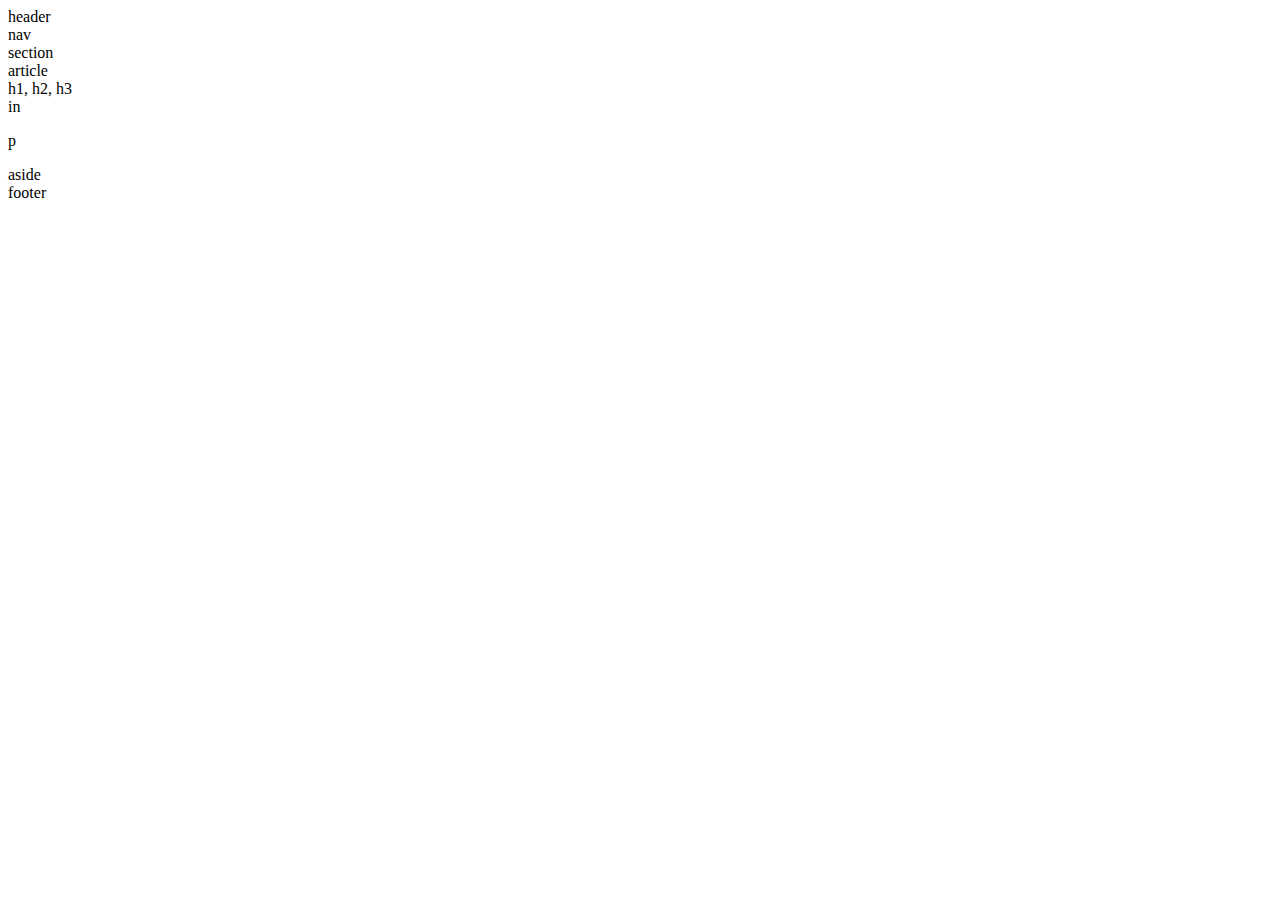
==== index.html @ 3d7c4768 "adding css file" ====
<!DOCTYPE html>
<html lang="en">
<head>

    <meta charset="UTF-8">
    <meta name="viewport" content="width=device-width, initial-scale=1.0">
    <meta http-equiv="X-UA-Compatible" content="ie=edge">
    <title>HW-Wireframe</title>

    <link rel="stylesheet" href="Wireframe Project/style.css"/>

</head>

<body>

    <div class="content">
                <header>header</header>
    
    <div class="nav">nav</div>
    
    <section id="main_content"> section<article>

                    article

<div class="container"> h1, h2, h3</div> in
                    
                        <p>p</p>

    </article>


    </section>
            
        
                       
    <aside>aside</aside>
                                              
            
    <footer>footer</footer>
                  
            
</body>

</html>
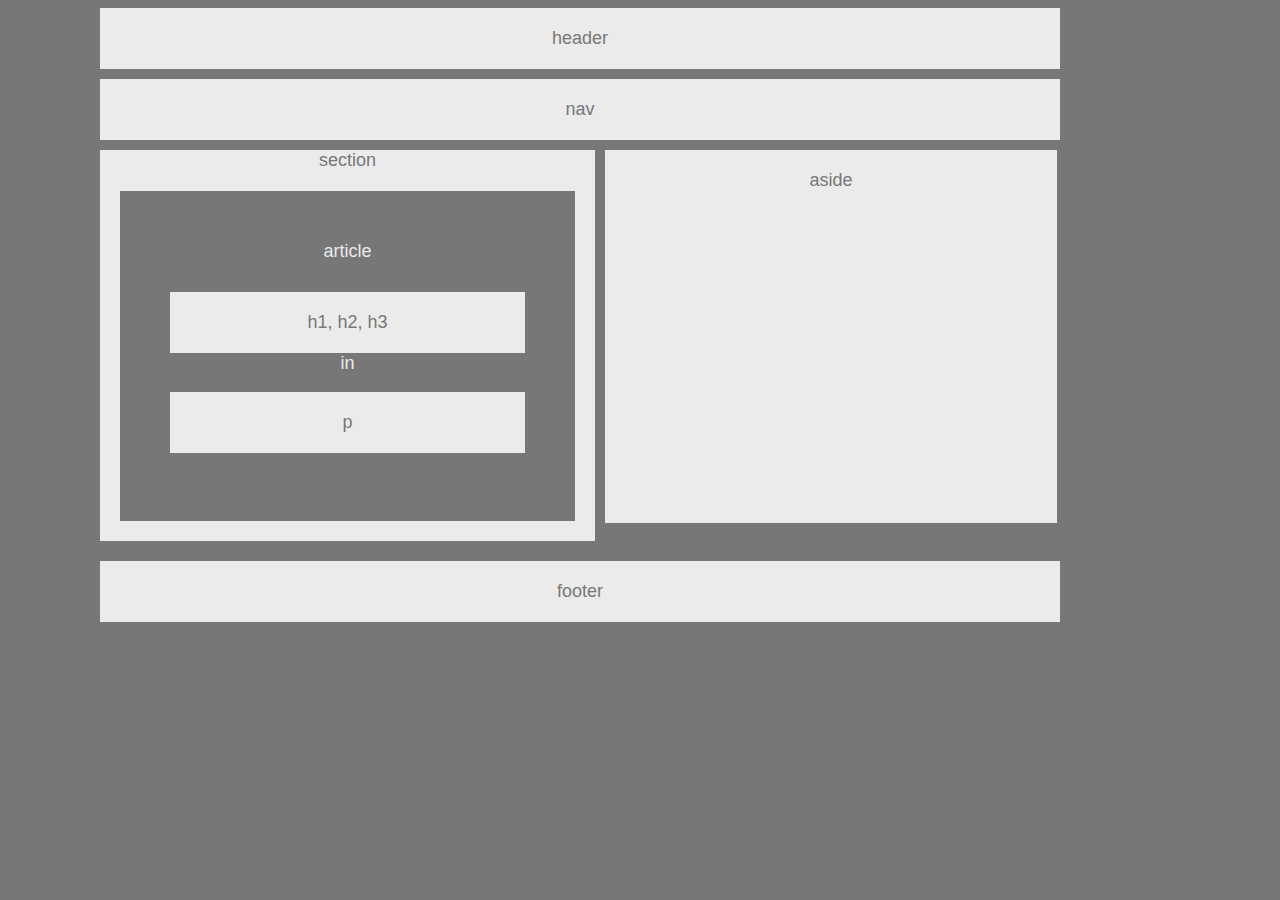
==== commit 4cf89b35: "wireframe files commit" ====
--- a/index.html
+++ b/index.html
@@ -7,7 +7,7 @@
     <meta http-equiv="X-UA-Compatible" content="ie=edge">
     <title>HW-Wireframe</title>
 
-    <link rel="stylesheet" href="Wireframe Project/style.css"/>
+    <link rel="stylesheet" href="HW-Wireframe/style.css"/>
 
 </head>
 
--- a/HW-Wireframe/style.css
+++ b/HW-Wireframe/style.css
@@ -0,0 +1,79 @@
+Body {
+    font-family: Arial, Helvetica, Helvetica, sans-serif;
+    color: #777;
+    background: #777;
+    width: 960px;
+    font-size: 18px;
+    margin-left: 100px;
+    margin-right: 100px;
+
+    }
+
+header {
+    background: #ebebeb;
+    padding:20px;
+    margin-bottom: 10px;
+    text-align: center;
+    
+    }
+
+.nav {
+    background: #ebebeb;
+    margin-bottom: 10px;
+    text-align: center;
+    padding: 20px;
+
+    }
+section {
+     background: #ebebeb;
+
+    }
+article {
+    color: #ebebeb;
+    background: #777;
+    padding: 50px;
+    margin: 20px;
+
+    }
+
+#main_content {
+    float:left;
+    width: 495px;
+    text-align: center;
+    margin-bottom: 20px;
+    margin-right: 10px;
+
+    }
+
+    .container {
+        color: #777;
+        background: #ebebeb;
+        padding: 20px;
+        margin-top: 30px;
+
+    }
+
+    p {
+        color: #777;
+        background: #ebebeb;
+        padding: 20px;
+
+    }
+
+
+aside {
+    background: #ebebeb;
+    width: 412px;
+    height: 333px;
+    float: left;
+    padding: 20px;
+    margin-bottom: 20px;
+    text-align: center;
+}
+footer {
+    background: #ebebeb;
+    clear: both;
+    padding: 20px;
+    text-align: center;
+    margin-bottom: 10px;
+}
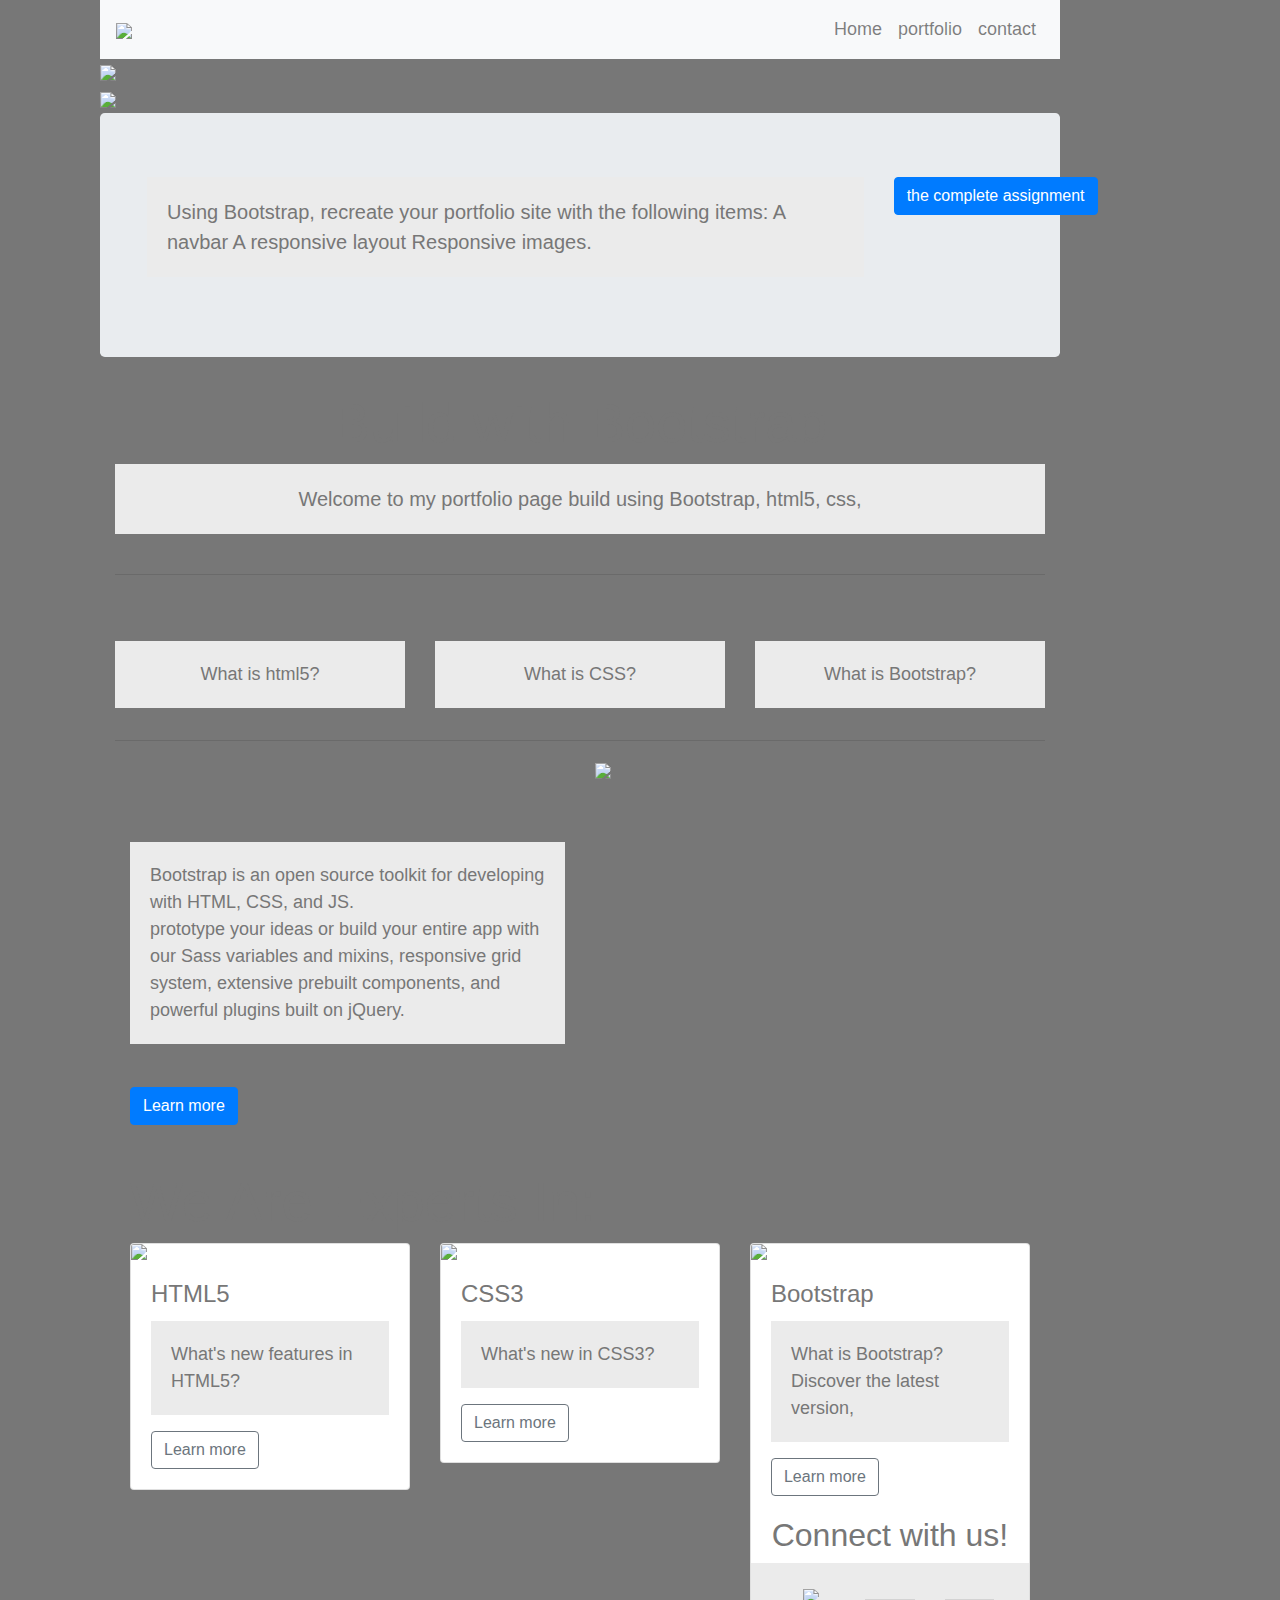
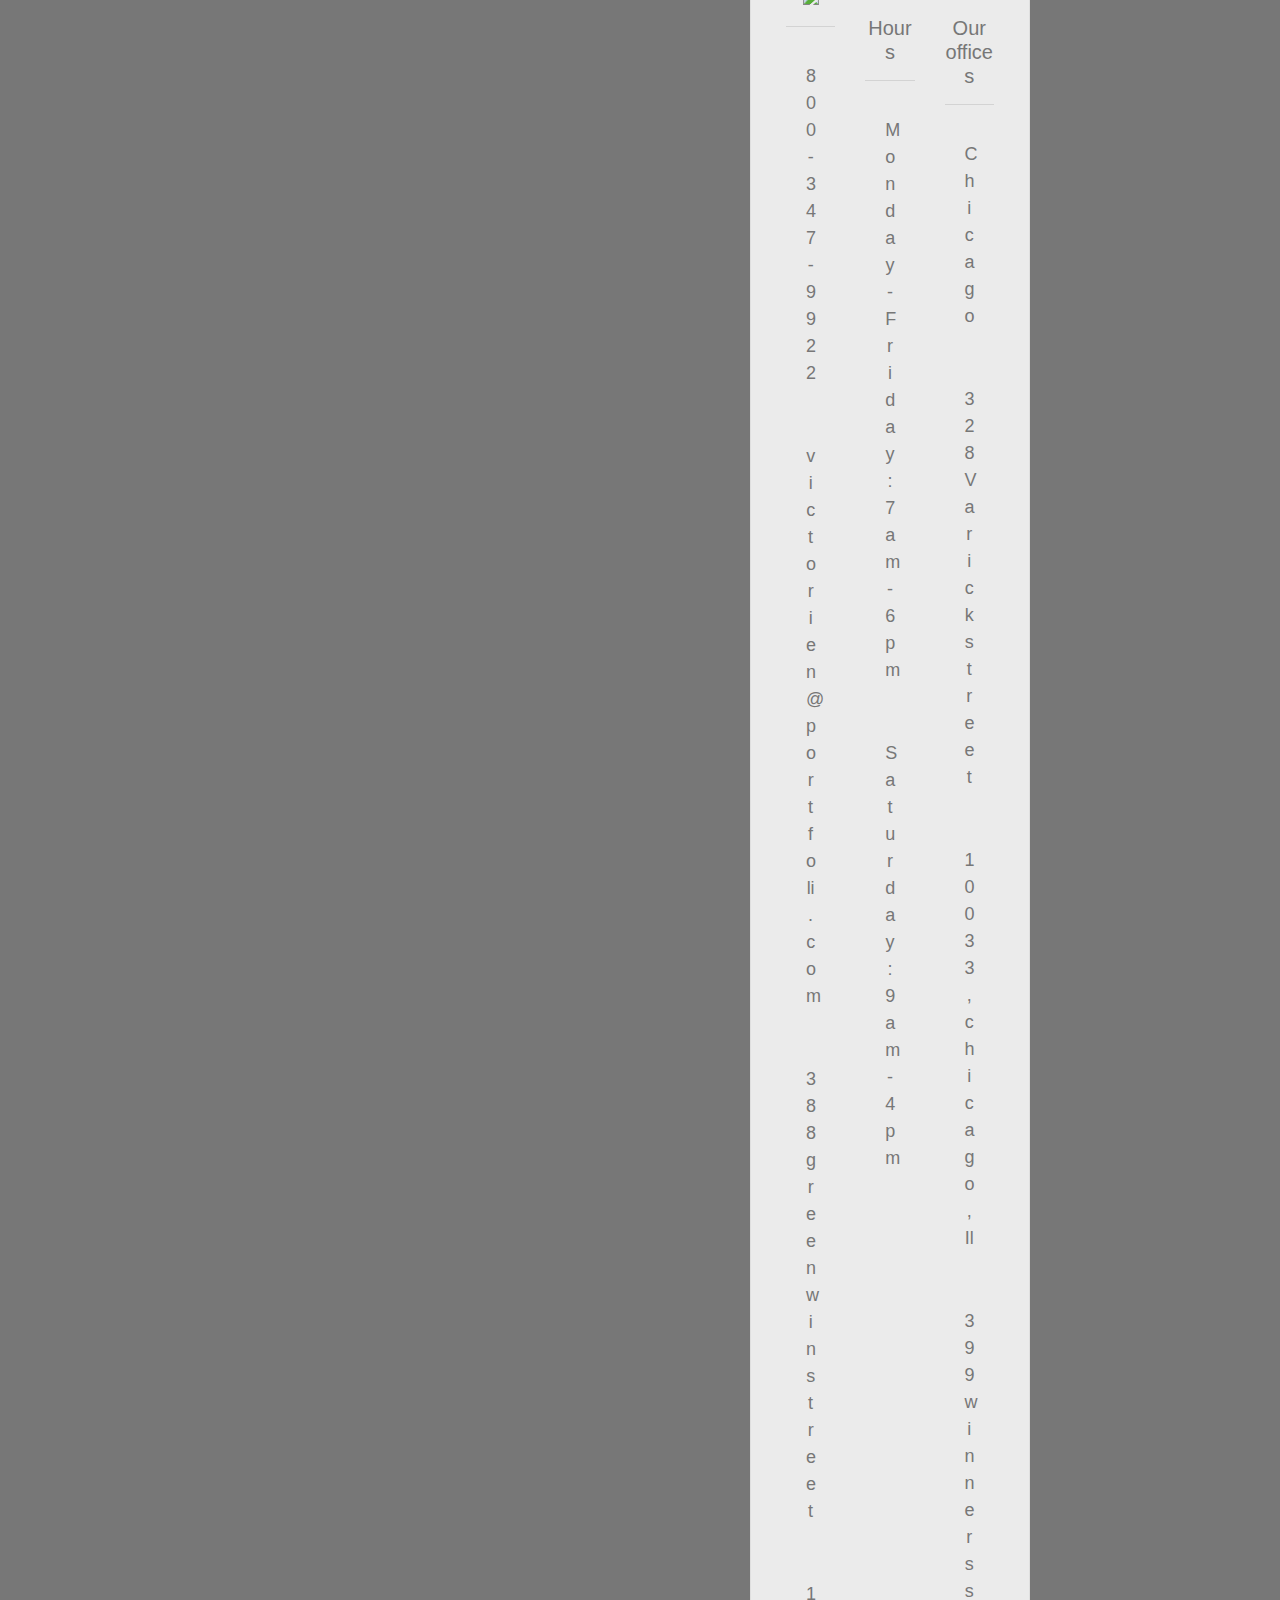
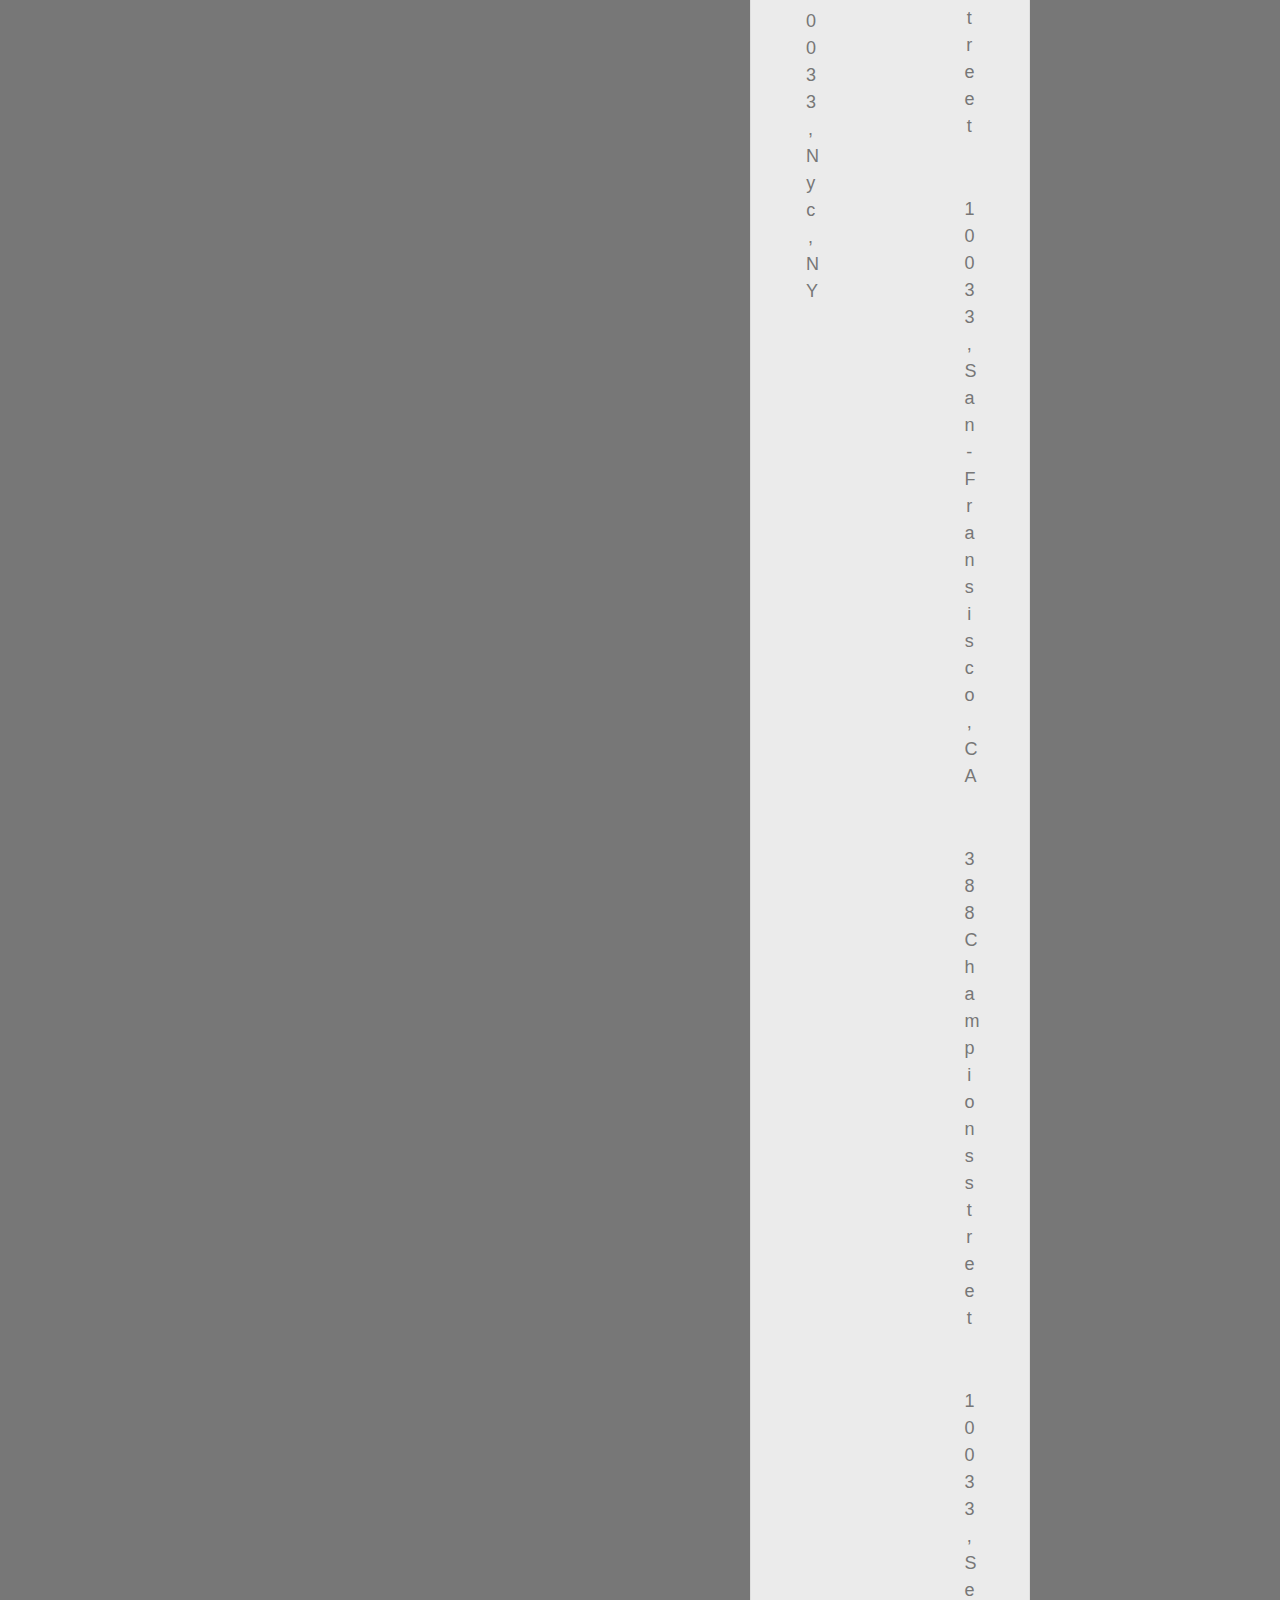
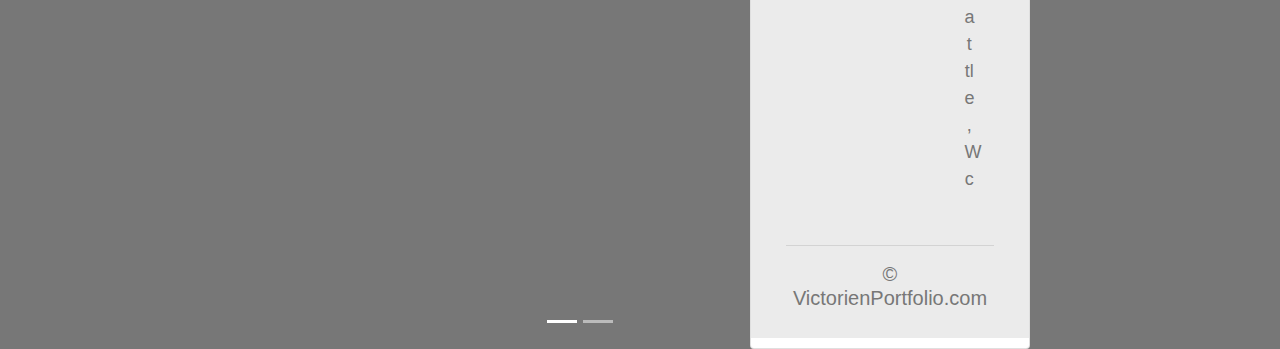
==== commit 979fe86d: "commit1" ====
--- a/index.html
+++ b/index.html
@@ -1,44 +1,247 @@
 <!DOCTYPE html>
 <html lang="en">
 <head>
-
-    <meta charset="UTF-8">
-    <meta name="viewport" content="width=device-width, initial-scale=1.0">
-    <meta http-equiv="X-UA-Compatible" content="ie=edge">
-    <title>HW-Wireframe</title>
-
-    <link rel="stylesheet" href="HW-Wireframe/style.css"/>
-
+	<meta charset="utf-8">
+	<meta name="viewport" content="width=device-width, initial-scale=1">
+	<title>Bootstrap-Portfolio</title>
+	<link rel="stylesheet" href="https://maxcdn.bootstrapcdn.com/bootstrap/4.0.0/css/bootstrap.min.css">
+	<script src="https://ajax.googleapis.com/ajax/libs/jquery/3.3.1/jquery.min.js"></script>
+	<script src="https://cdnjs.cloudflare.com/ajax/libs/popper.js/1.12.9/umd/popper.min.js"></script>
+	<script src="https://maxcdn.bootstrapcdn.com/bootstrap/4.0.0/js/bootstrap.min.js"></script>
+	<script src="https://use.fontawesome.com/releases/v5.0.8/js/all.js"></script>
+	<link href="style.css" rel="stylesheet">
 </head>
-
 <body>
 
-    <div class="content">
-                <header>header</header>
+<!-- Navigation bar goes here-->
+
+<nav class ="navbar navbar-expand-md navbar-light bg-light stiky-top"
+<div class="container-fluid">
+    <a class="navbar-brand" href="index.html"><img src="images/icon.png"></a>
+    <button class="navbar-toggler" type="button" data-toggle="collapse" data-target="#navbarResponsive">
+        <span class="navbar-toggler-icon"></span>
     
-    <div class="nav">nav</div>
+    </button>
+<div class="collapse navbar-collapse" id="navbarResponsive">
+    <ul class="navbar-nav ml-auto">
+        <li class="nav-item">
+            <a class="nav-link" href="index.html">Home</a>
+        </li>
+        <li class="nav-item">
+                <a class="nav-link" href="portfolio.html">portfolio</a>
+            </li>
+            <li class="nav-item">
+                    <a class="nav-link" href="contact.html">contact</a>
+                </li>
+
+    </ul>
+</div>
+</div>
+</nav>
+
+<!--- Image Slider -->
+
+<div id="slides" class="carousel" data-ride="carousel">
+    <ul class="carousel-indicators">
+        <li data-target="#slides" data-slide-to="0" class="active"></li>
+        <li data-target="#slides" data-slide-to="1"></li>
+    </ul>
+    <div class="carousel-inner">
+            <div class="carousel-item active">
+                    <img src="images/responsive website-3374825_1920.jpg">
+                    <div class="carousel-caption">
+                        
+                    </div>
+    </div>
     
-    <section id="main_content"> section<article>
-
-                    article
-
-<div class="container"> h1, h2, h3</div> in
+    <div class="carousel-inner">
+            <div class="carousel-item active">
+                    <img src="images/bootstrap2.png">
+    </div>
+    </div>
+</div>
+
+<!--- Jumbotron -->
+
+<div class="container-fluid">
+    <div class="row jumbotron">
+        <div class="col-xs-12 col-sm-12 col-md-9 col-lg-9 col-xl-10">
+            <p class="lead">Using Bootstrap, recreate your portfolio site with the following items:
+                 A navbar
                     
-                        <p>p</p>
-
-    </article>
-
-
-    </section>
+                A responsive layout 
+                    
+                Responsive images. 
+                    </p>
+        </div>
+        <div class="col-xs-12 col-sm-12 col-md-3 col-lg-3 col-xl-2">
+            <a href="https://columbia.bootcampcontent.com/columbia-bootcamp/COLNYC201809FSF2/blob/master/01_homework/week_02/homework-instructions.md" class="btn btn-primary">the complete assignment</a>
+        </div>
+    </div>
+</div>
+<!--- Welcome Section -->
+
+<div class="container-fluid padding">
+    <div class="row Welcome text-center">
+        <div class="col-12">
+            <h1 class="display-4">Build with Bootstrap</h1>
+        </div>
+<br>
+<div class="col-12">
+    <p class="lead">Welcome to my portfolio page build using Bootstrap, html5, css, </p>
+</div>
+    </div>
+    <hr class="my-4"> 
+</div>
+
+<!--- Three Column Section -->
+
+<div class="container-fluid padding">
+<div class="row text-center padding">
+        <div class="col-xs-12 col-sm-6 col-md-4">
+            <i class="fas fa-code"></i>
+            <h3>HTML5</h3>
+            <p>What is html5?</p>
+    </div>
+    <div class="col-sm-12 col-md-4">
+            <i class="fas fa-css"></i>
+            <h3>CSS</h3>
+            <p>What is CSS?</p>
+    </div>
+    <div class="col-xs-12 col-sm-6 col-md-4">
+            <i class="fas fa-bold"></i>
+            <h3>Bootstrap</h3>
+            <p>What is Bootstrap?</p>
+    </div>
+
+</div>
+<hr>
+<!--- Two Column Section -->
+
+<div class="container-fluid padding">
+    <div class="row padding">
+        <div class="col-md-12 col-lg-6">
+            <h2>Bootstrap? cool stuff for developers!</h2>
+            <p>Bootstrap is an open source toolkit for developing with HTML, CSS, and JS. <br> prototype your ideas or build your entire app with our Sass variables and mixins, responsive grid system, extensive prebuilt components, and powerful plugins built on jQuery.</p> <br>
+            <a href="#" class="btn btn-primary">Learn more</a>
+        </div>
+        <div class="col-lg-6">
+            <img src="images/desk.png">
+        </div>
+    </div>
+</div>
+
+<br class="my-4">
+<!--- Fixed background -->
+
+<figure>
+    <div class="fixed-wrap">
+        <div id="fixed"></div>
+    </div>
+</figure>
+
+<!--- Sample Design -->
+<div class="container-fluid padding">
+    <div class="row welcome tex-center">
+        <div class="col-12">
+            <h1 class="display-4">We Are Experts In:</h1>
+        </div>
+        <hr>
+    </div>
+</div>
+
+<!--- Cards -->
+<div class="container-fluid padding">
+    <div class="row padding">
+        <div class="col-md-4">
+            <div class="card">
+                <img class="card-img-top" src="images/html5-course-267x300.png">
+                <div class="card-body">
+                    <h4 class="card-title">HTML5</h4>
+                    <p class="card-tex">What's new features in HTML5? </p>
+                    <a href="#" class="btn btn-outline-secondary">Learn more</a>
+                </div>
+
+            </div>
+        </div>
+        <div class="col-md-4">
+                <div class="card">
+                    <img class="card-img-top" src="images/logo css3-2582747__340.png">
+                    <div class="card-body">
+                        <h4 class="card-title">CSS3</h4>
+                        <p class="card-tex">What's new in CSS3? </p>
+                        <a href="#" class="btn btn-outline-secondary">Learn more</a>
+                    </div>
+    </div>
+</div>
+<div class="col-md-4">
+        <div class="card">
+            <img class="card-img-top" src="images/bootstrap-stack.png">
+            <div class="card-body">
+                <h4 class="card-title">Bootstrap</h4>
+                <p class="card-tex">What is Bootstrap? Discover the latest version,</p>
+                <a href="#" class="btn btn-outline-secondary">Learn more</a>
             
-        
-                       
-    <aside>aside</aside>
-                                              
+    
+            </div>
             
-    <footer>footer</footer>
-                  
-            
+<!--- Connect -->
+
+<div class="container-fluid padding">
+    <div class="row text-center padding">
+        <div class="col-12">
+            <h2>Connect with us!</h2>
+        </div>
+        <div class="col-12 social padding">
+            <a href="#"><i class="fab fa-facebook"></i></a>
+            <a href="#"><i class="fab fa-twitter"></i></a>
+            <a href="#"><i class="fab fa-google-plus-g"></i></a>
+            <a href="#"><i class="fab fa-instagram"></i></a>
+            <a href="#"><i class="fab fa-youtube"></i></a>
+        </div>
+    </div>
+</div>
+<!--- Footer -->
+<footer>
+    <div class="container-fluid padding">
+     <div class="row text-center">
+            <div class="col-md-4">
+                <img src="images/icon.png">
+                <hr class="light">
+                <p>800-347-9922</p>
+                <p>victorien@portfoli.com</p>
+                <p>388 greenwin street</p>
+                <p>10033, Nyc, NY</p>
+            </div>
+            <div class="col-md-4">
+                <hr class="light">
+                <h5>Hours</h5>
+                <hr class="light">
+                <p>Monday-Friday: 7am-6pm</p>
+                <p>Saturday: 9am-4pm</p>
+            </div>
+            <div class="col-md-4">
+                    <hr class="light">
+                    <h5>Our offices</h5>
+                    <hr class="light">
+                    <p>Chicago</p>
+                    <p>328 Varick street</p>
+                <p>10033, chicago,Il</p>
+                <p>399 winners street</p>
+                <p>10033, San-Fransisco, CA</p>
+                <p>388 Champions street</p>
+                <p>10033, Seattle, Wc</p>
+            </div>
+            <div class="col-12">
+                <hr class="light">
+                <h5>&copy; VictorienPortfolio.com</h5>
+            </div>
+
+</div>
+ </div>
+
+</footer>
+
+
 </body>
-
-</html>+</html>
--- a/style.css
+++ b/style.css
@@ -0,0 +1,86 @@
+
+Body {
+    font-family: Arial, Helvetica, Helvetica, sans-serif;
+    color: #777;
+    background: #777;
+    width: 960px;
+    font-size: 18px;
+    margin-left: 100px;
+    margin-right: 100px;
+
+    }
+
+header {
+    background: #ebebeb;
+    padding:20px;
+    margin-bottom: 10px;
+    text-align: center;
+    
+    }
+
+.nav {
+    background: #ebebeb;
+    margin-bottom: 10px;
+    text-align: center;
+    padding: 20px;
+
+    }
+section {
+     background: #ebebeb;
+
+    }
+article {
+    color: #ebebeb;
+    background: #777;
+    padding: 50px;
+    margin: 20px;
+
+    }
+
+#main_content {
+    float:left;
+    width: 495px;
+    text-align: center;
+    margin-bottom: 20px;
+    margin-right: 10px;
+
+    }
+
+    .container {
+        color: #777;
+        background: #ebebeb;
+        padding: 20px;
+        margin-top: 30px;
+
+    }
+
+    p {
+        color: #777;
+        background: #ebebeb;
+        padding: 20px;
+
+    }
+
+
+aside {
+    background: #ebebeb;
+    width: 412px;
+    height: 333px;
+    float: left;
+    padding: 20px;
+    margin-bottom: 20px;
+    text-align: center;
+}
+footer {
+    background: #ebebeb;
+    clear: both;
+    padding: 20px;
+    text-align: center;
+    margin-bottom: 10px;
+}
+
+    
+
+    
+
+     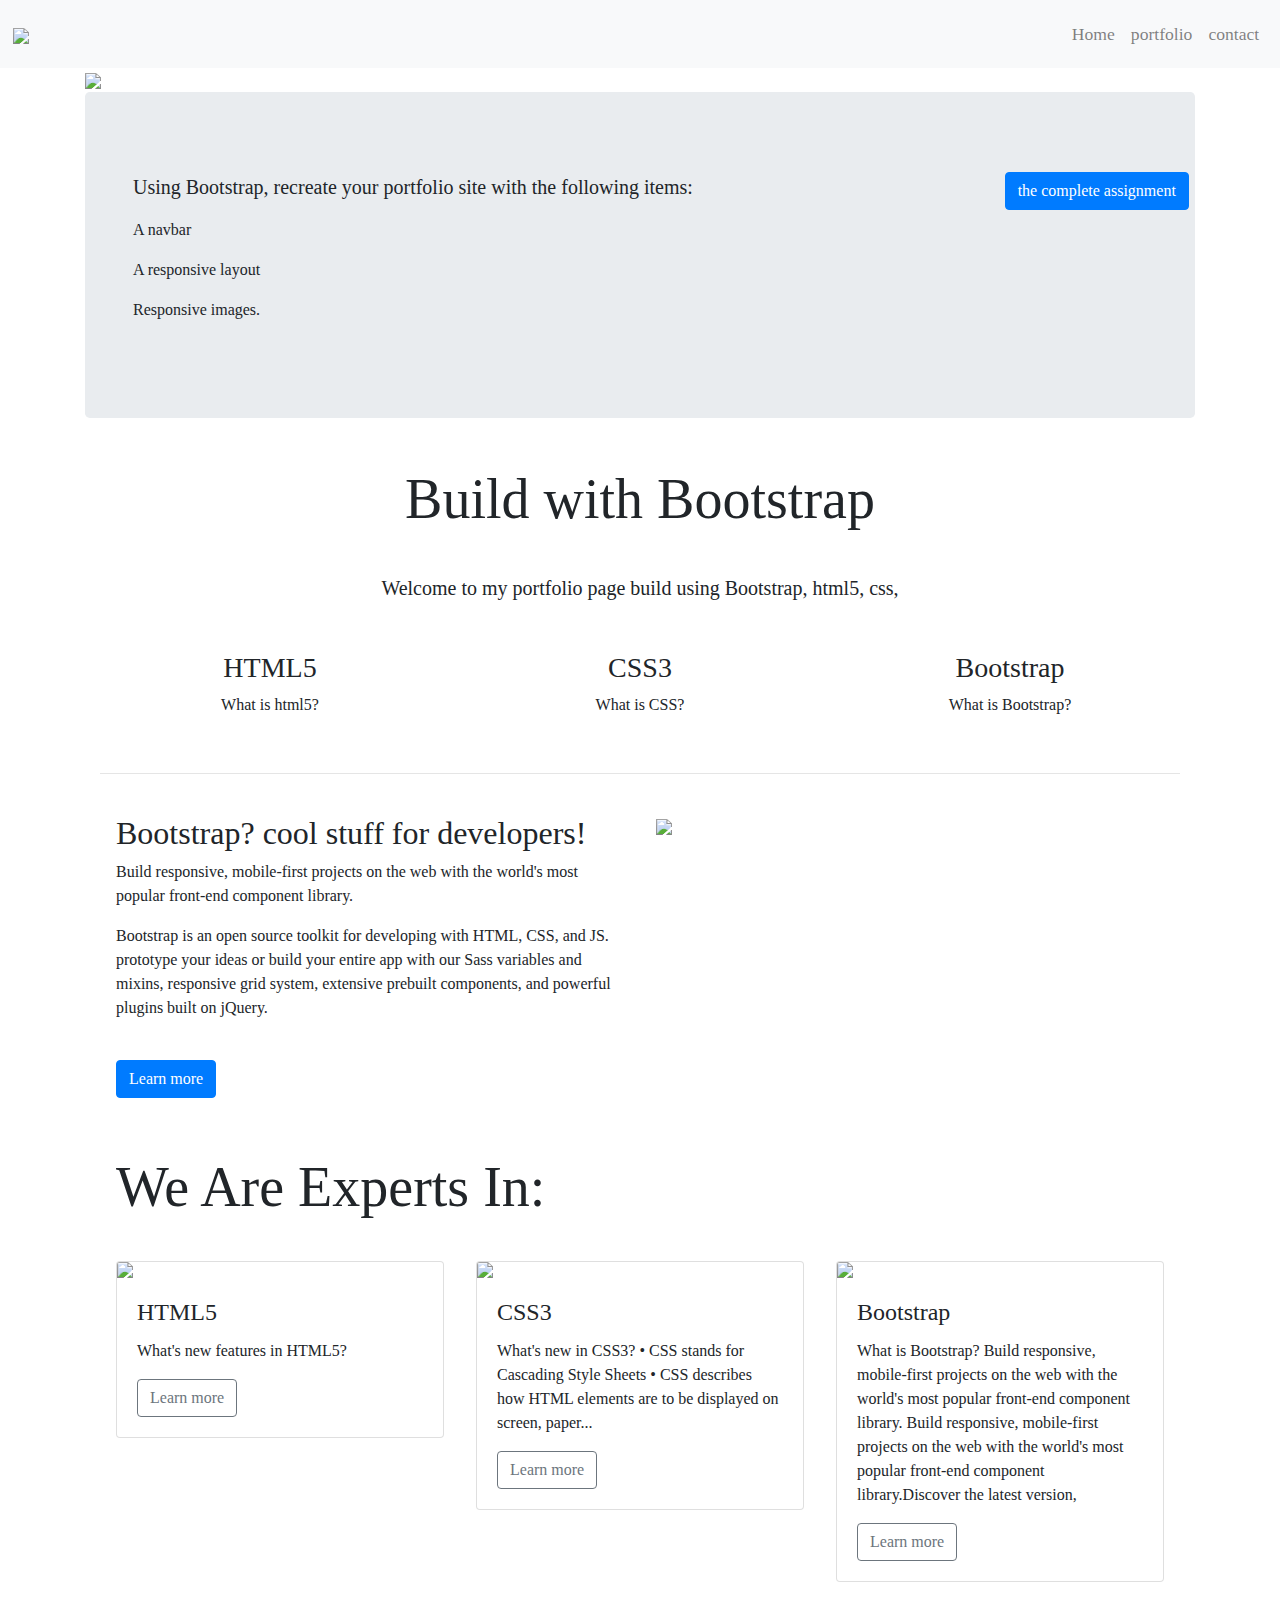
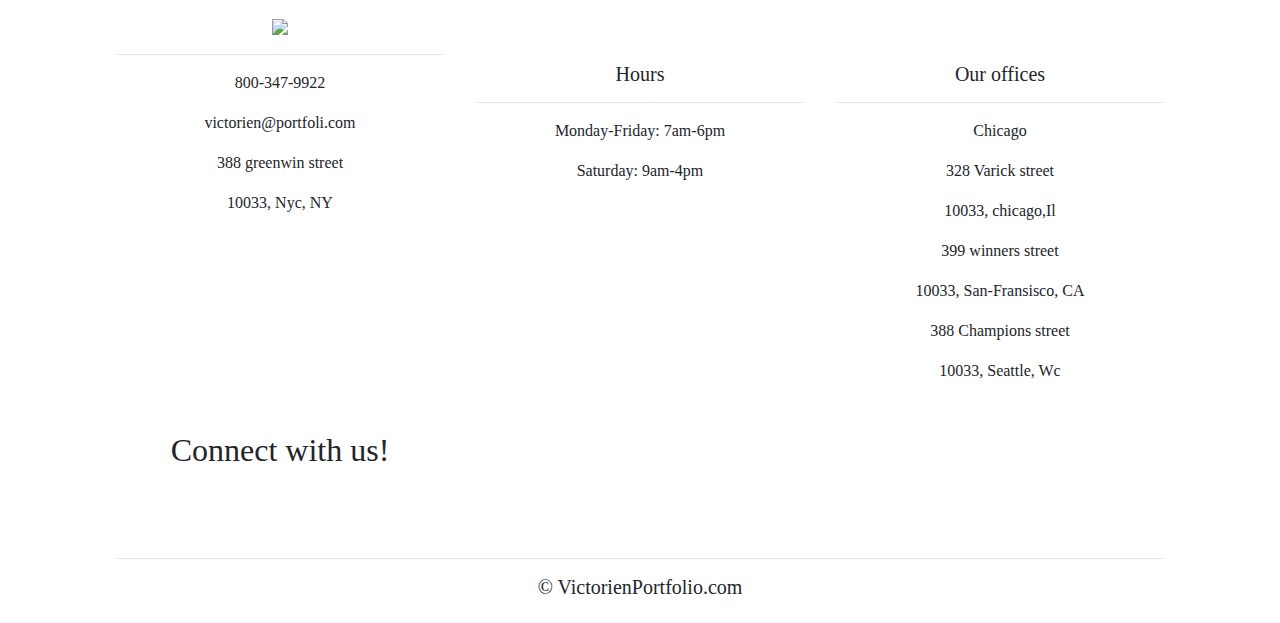
==== commit df37412d: "index.html commit2" ====
--- a/index.html
+++ b/index.html
@@ -6,8 +6,6 @@
 	<title>Bootstrap-Portfolio</title>
 	<link rel="stylesheet" href="https://maxcdn.bootstrapcdn.com/bootstrap/4.0.0/css/bootstrap.min.css">
 	<script src="https://ajax.googleapis.com/ajax/libs/jquery/3.3.1/jquery.min.js"></script>
-	<script src="https://cdnjs.cloudflare.com/ajax/libs/popper.js/1.12.9/umd/popper.min.js"></script>
-	<script src="https://maxcdn.bootstrapcdn.com/bootstrap/4.0.0/js/bootstrap.min.js"></script>
 	<script src="https://use.fontawesome.com/releases/v5.0.8/js/all.js"></script>
 	<link href="style.css" rel="stylesheet">
 </head>
@@ -22,6 +20,7 @@
         <span class="navbar-toggler-icon"></span>
     
     </button>
+
 <div class="collapse navbar-collapse" id="navbarResponsive">
     <ul class="navbar-nav ml-auto">
         <li class="nav-item">
@@ -39,26 +38,10 @@
 </div>
 </nav>
 
-<!--- Image Slider -->
-
-<div id="slides" class="carousel" data-ride="carousel">
-    <ul class="carousel-indicators">
-        <li data-target="#slides" data-slide-to="0" class="active"></li>
-        <li data-target="#slides" data-slide-to="1"></li>
-    </ul>
-    <div class="carousel-inner">
-            <div class="carousel-item active">
-                    <img src="images/responsive website-3374825_1920.jpg">
-                    <div class="carousel-caption">
-                        
-                    </div>
-    </div>
-    
-    <div class="carousel-inner">
-            <div class="carousel-item active">
+<!---Homepage header Image -->
+<div class="container">
+ <div class="image">
                     <img src="images/bootstrap2.png">
-    </div>
-    </div>
 </div>
 
 <!--- Jumbotron -->
@@ -66,13 +49,10 @@
 <div class="container-fluid">
     <div class="row jumbotron">
         <div class="col-xs-12 col-sm-12 col-md-9 col-lg-9 col-xl-10">
-            <p class="lead">Using Bootstrap, recreate your portfolio site with the following items:
-                 A navbar
-                    
-                A responsive layout 
-                    
-                Responsive images. 
-                    </p>
+            <p class="lead">Using Bootstrap, recreate your portfolio site with the following items:</p>
+                <p> A navbar</p>
+                <p> A responsive layout </p>
+                <p>Responsive images.  </p>
         </div>
         <div class="col-xs-12 col-sm-12 col-md-3 col-lg-3 col-xl-2">
             <a href="https://columbia.bootcampcontent.com/columbia-bootcamp/COLNYC201809FSF2/blob/master/01_homework/week_02/homework-instructions.md" class="btn btn-primary">the complete assignment</a>
@@ -86,13 +66,13 @@
         <div class="col-12">
             <h1 class="display-4">Build with Bootstrap</h1>
         </div>
-<br>
-<div class="col-12">
-    <p class="lead">Welcome to my portfolio page build using Bootstrap, html5, css, </p>
-</div>
-    </div>
-    <hr class="my-4"> 
-</div>
+        <br>
+        <div class="col-12">
+
+            <p class="lead">Welcome to my portfolio page build using Bootstrap, html5, css, </p>
+        </div>
+    </div>
+    </div>
 
 <!--- Three Column Section -->
 
@@ -104,8 +84,8 @@
             <p>What is html5?</p>
     </div>
     <div class="col-sm-12 col-md-4">
-            <i class="fas fa-css"></i>
-            <h3>CSS</h3>
+            <i class="fab fa-css3  aria-hidden="true></i>
+            <h3>CSS3</h3>
             <p>What is CSS?</p>
     </div>
     <div class="col-xs-12 col-sm-6 col-md-4">
@@ -113,15 +93,16 @@
             <h3>Bootstrap</h3>
             <p>What is Bootstrap?</p>
     </div>
-
-</div>
-<hr>
+</div>
+<hr class="my-4">
+</div>
 <!--- Two Column Section -->
-
+<div class="container">
 <div class="container-fluid padding">
     <div class="row padding">
         <div class="col-md-12 col-lg-6">
             <h2>Bootstrap? cool stuff for developers!</h2>
+            <p>Build responsive, mobile-first projects on the web with the world's most popular front-end component library.</p>
             <p>Bootstrap is an open source toolkit for developing with HTML, CSS, and JS. <br> prototype your ideas or build your entire app with our Sass variables and mixins, responsive grid system, extensive prebuilt components, and powerful plugins built on jQuery.</p> <br>
             <a href="#" class="btn btn-primary">Learn more</a>
         </div>
@@ -129,18 +110,12 @@
             <img src="images/desk.png">
         </div>
     </div>
-</div>
-
-<br class="my-4">
-<!--- Fixed background -->
-
-<figure>
-    <div class="fixed-wrap">
-        <div id="fixed"></div>
-    </div>
-</figure>
+    <br class="my-4">
+</div>
+
 
 <!--- Sample Design -->
+<div class="container"
 <div class="container-fluid padding">
     <div class="row welcome tex-center">
         <div class="col-12">
@@ -169,7 +144,10 @@
                     <img class="card-img-top" src="images/logo css3-2582747__340.png">
                     <div class="card-body">
                         <h4 class="card-title">CSS3</h4>
-                        <p class="card-tex">What's new in CSS3? </p>
+                        <p class="card-tex">What's new in CSS3? •	CSS stands for Cascading Style Sheets
+                                •	CSS describes how HTML elements are to be displayed on screen, paper...
+
+                                </p>
                         <a href="#" class="btn btn-outline-secondary">Learn more</a>
                     </div>
     </div>
@@ -179,28 +157,15 @@
             <img class="card-img-top" src="images/bootstrap-stack.png">
             <div class="card-body">
                 <h4 class="card-title">Bootstrap</h4>
-                <p class="card-tex">What is Bootstrap? Discover the latest version,</p>
+                <p class="card-tex">What is Bootstrap? Build responsive, mobile-first projects on the web with the world's most popular front-end component library.
+                    Build responsive, mobile-first projects on the web with the world's most popular front-end component library.Discover the latest version,</p>
                 <a href="#" class="btn btn-outline-secondary">Learn more</a>
             
     
             </div>
-            
-<!--- Connect -->
-
-<div class="container-fluid padding">
-    <div class="row text-center padding">
-        <div class="col-12">
-            <h2>Connect with us!</h2>
-        </div>
-        <div class="col-12 social padding">
-            <a href="#"><i class="fab fa-facebook"></i></a>
-            <a href="#"><i class="fab fa-twitter"></i></a>
-            <a href="#"><i class="fab fa-google-plus-g"></i></a>
-            <a href="#"><i class="fab fa-instagram"></i></a>
-            <a href="#"><i class="fab fa-youtube"></i></a>
-        </div>
-    </div>
-</div>
+         </div>
+</div>   
+
 <!--- Footer -->
 <footer>
     <div class="container-fluid padding">
@@ -214,14 +179,16 @@
                 <p>10033, Nyc, NY</p>
             </div>
             <div class="col-md-4">
-                <hr class="light">
+                <br>
+                <br>
                 <h5>Hours</h5>
                 <hr class="light">
                 <p>Monday-Friday: 7am-6pm</p>
                 <p>Saturday: 9am-4pm</p>
             </div>
             <div class="col-md-4">
-                    <hr class="light">
+                    <br>
+                    <br>
                     <h5>Our offices</h5>
                     <hr class="light">
                     <p>Chicago</p>
@@ -232,6 +199,20 @@
                 <p>388 Champions street</p>
                 <p>10033, Seattle, Wc</p>
             </div>
+            <div class="container-fluid padding">
+                    <div class="row text-center">
+                        <div class="col-md-4">
+                            <h2>Connect with us!</h2>
+                        </div>
+                        <div class="col-12 social padding">
+                            <a href="#"><i class="fab fa-facebook"></i></a>
+                            <a href="#"><i class="fab fa-twitter"></i></a>
+                            <a href="#"><i class="fab fa-google-plus-g"></i></a>
+                            <a href="#"><i class="fab fa-instagram"></i></a>
+                            <a href="#"><i class="fab fa-youtube"></i></a>
+                        </div>
+                    </div>
+                </div>
             <div class="col-12">
                 <hr class="light">
                 <h5>&copy; VictorienPortfolio.com</h5>
--- a/style.css
+++ b/style.css
@@ -1,86 +1,99 @@
+@import url('https://fonts.googleapis.com/css?family=Poppins:400,500,700');
 
-Body {
-    font-family: Arial, Helvetica, Helvetica, sans-serif;
-    color: #777;
-    background: #777;
-    width: 960px;
-    font-size: 18px;
-    margin-left: 100px;
-    margin-right: 100px;
+html, body {
+    height: ;
+    width: ;
+    font-family: Cambria, Cochin, Georgia, Times, 'Times New Roman', serif
 
-    }
+}
+.navbar {
+    padding: .8rem;
 
-header {
-    background: #ebebeb;
-    padding:20px;
-    margin-bottom: 10px;
-    text-align: center;
-    
-    }
-
-.nav {
-    background: #ebebeb;
-    margin-bottom: 10px;
-    text-align: center;
-    padding: 20px;
-
-    }
-section {
-     background: #ebebeb;
-
-    }
-article {
-    color: #ebebeb;
-    background: #777;
-    padding: 50px;
-    margin: 20px;
-
-    }
-
-#main_content {
-    float:left;
-    width: 495px;
-    text-align: center;
-    margin-bottom: 20px;
-    margin-right: 10px;
-
-    }
-
-    .container {
-        color: #777;
-        background: #ebebeb;
-        padding: 20px;
-        margin-top: 30px;
-
-    }
-
-    p {
-        color: #777;
-        background: #ebebeb;
-        padding: 20px;
-
-    }
+}
+.nav-link {
+    font-size: 1.1em !important;
+}
 
 
-aside {
-    background: #ebebeb;
-    width: 412px;
-    height: 333px;
-    float: left;
-    padding: 20px;
-    margin-bottom: 20px;
-    text-align: center;
+
+
+
+
+
+
+/*---Media Queries --*/
+@media (max-width: 992px) {
+
+  }
+@media (max-width: 768px) {
+  
 }
-footer {
-    background: #ebebeb;
-    clear: both;
-    padding: 20px;
-    text-align: center;
-    margin-bottom: 10px;
+@media (max-width: 576px) {
+  
 }
 
-    
 
-    
+/*---Firefox Bug Fix --*/
+.carousel-item {
+  transition: -webkit-transform 0.5s ease;
+  transition: transform 0.5s ease;
+  transition: transform 0.5s ease, -webkit-transform 0.5s ease;
+  -webkit-backface-visibility: visible;
+  backface-visibility: visible;
+}
+/*--- Fixed Background Image --*/
+figure {
+  position: relative;
+  width: 100%;
+  height: 60%;
+  margin: 0!important;
+}
+.fixed-wrap {
+  clip: rect(0, auto, auto, 0);
+  position: absolute;
+  top: 0;
+  left: 0;
+  width: 100%;
+  height: 100%;
+}
+#fixed {
+  background-image: url('img/mac.png');
+  position: fixed;
+  display: block;
+  top: 0;
+  left: 0;
+  width: 100%;
+  height: 100%;
+  background-size: cover;
+  background-position: center center;
+  -webkit-transform: translateZ(0);
+          transform: translateZ(0);
+  will-change: transform;
+}
+/*--- Bootstrap Padding Fix --*/
+[class*="col-"] {
+    padding: 1rem;
+}
 
-     +
+
+
+
+/*
+Extra small (xs) devices (portrait phones, less than 576px)
+No media query since this is the default in Bootstrap
+
+Small (sm) devices (landscape phones, 576px and up)
+@media (min-width: 576px) { ... }
+
+Medium (md) devices (tablets, 768px and up)
+@media (min-width: 768px) { ... }
+
+Large (lg) devices (desktops, 992px and up)
+@media (min-width: 992px) { ... }
+
+Extra (xl) large devices (large desktops, 1200px and up)
+@media (min-width: 1200px) { ... }
+*/
+
+
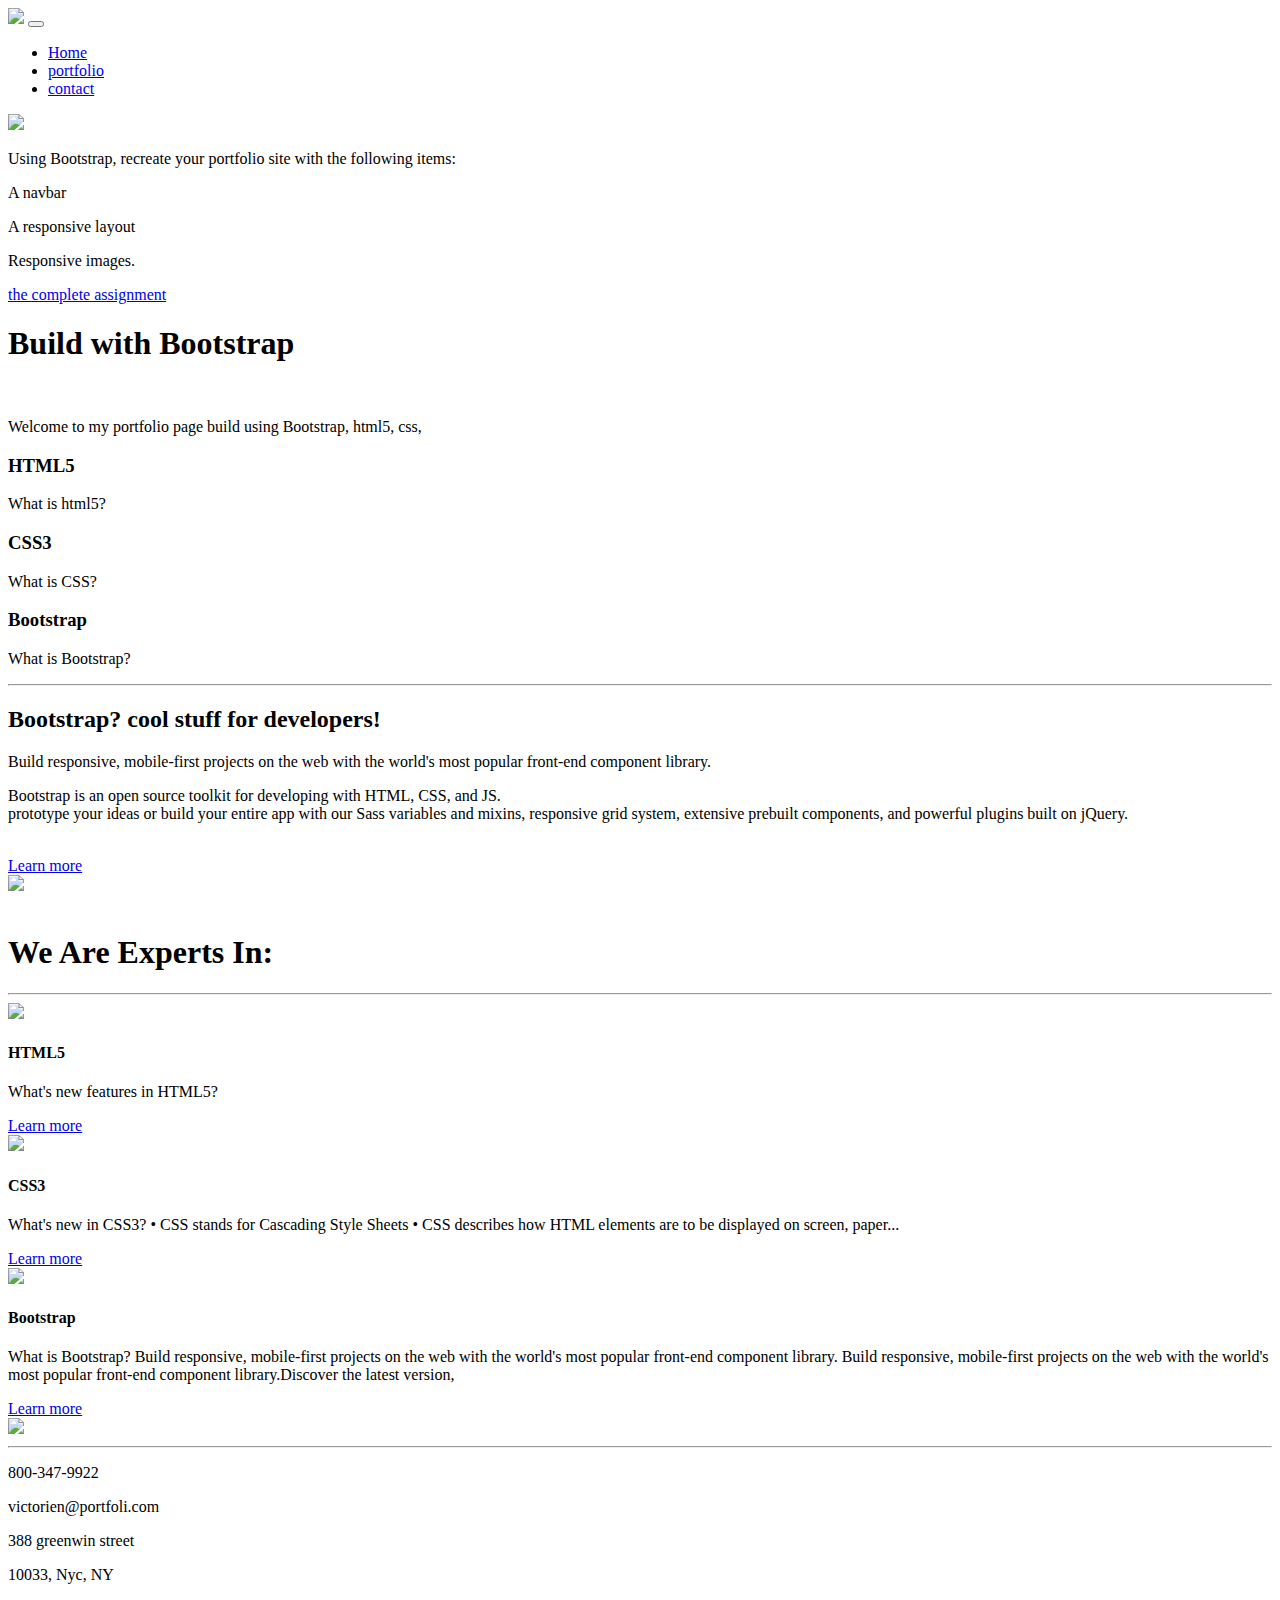
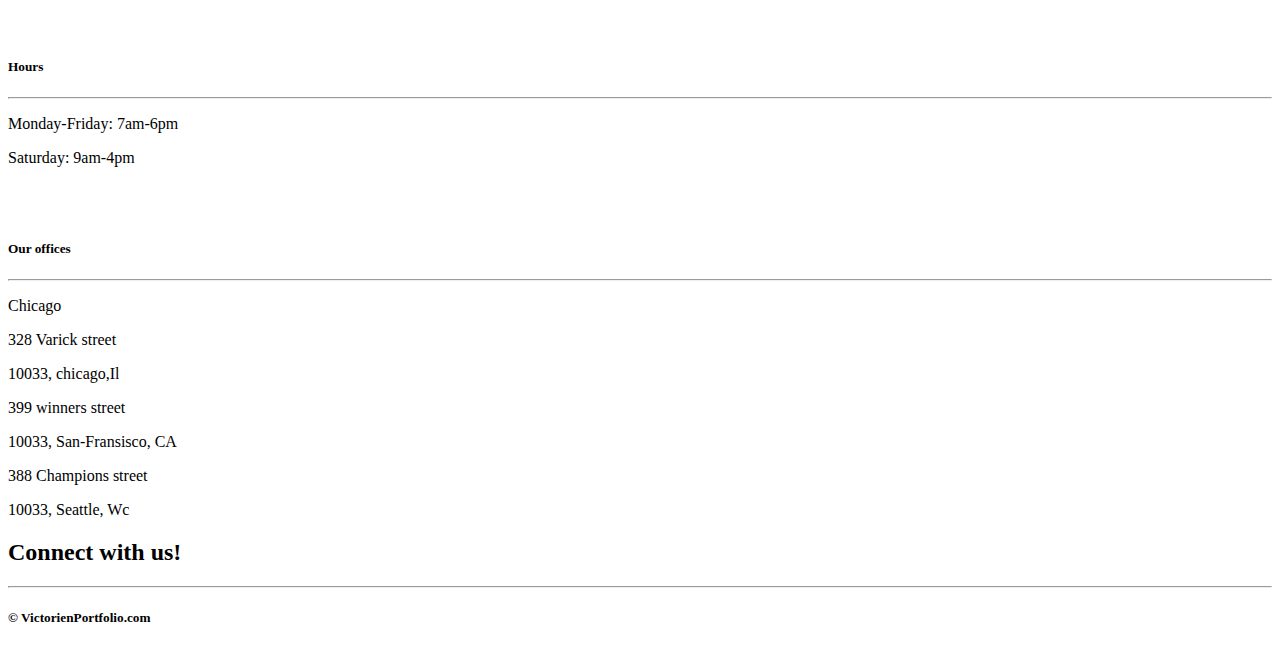
==== commit 146071d2: "commit images" ====
--- a/index.html
+++ b/index.html
@@ -1,17 +1,18 @@
-<!DOCTYPE html>
+<!doctype html>
 <html lang="en">
-<head>
-	<meta charset="utf-8">
-	<meta name="viewport" content="width=device-width, initial-scale=1">
-	<title>Bootstrap-Portfolio</title>
-	<link rel="stylesheet" href="https://maxcdn.bootstrapcdn.com/bootstrap/4.0.0/css/bootstrap.min.css">
-	<script src="https://ajax.googleapis.com/ajax/libs/jquery/3.3.1/jquery.min.js"></script>
-	<script src="https://use.fontawesome.com/releases/v5.0.8/js/all.js"></script>
-	<link href="style.css" rel="stylesheet">
-</head>
-<body>
-
-<!-- Navigation bar goes here-->
+  <head>
+    <!-- Required meta tags -->
+    <meta charset="utf-8">
+    <meta name="viewport" content="width=device-width, initial-scale=1, shrink-to-fit=no">
+
+    <!-- Bootstrap CSS -->
+    <link rel="stylesheet" href="https://stackpath.bootstrapcdn.com/bootstrap/4.1.3/css/bootstrap.min.css" integrity="sha384-MCw98/SFnGE8fJT3GXwEOngsV7Zt27NXFoaoApmYm81iuXoPkFOJwJ8ERdknLPMO" crossorigin="anonymous">
+
+    <title>!</title>
+  </head>
+  <body>
+    
+    <!-- Navigation bar goes here-->
 
 <nav class ="navbar navbar-expand-md navbar-light bg-light stiky-top"
 <div class="container-fluid">
@@ -20,6 +21,7 @@
         <span class="navbar-toggler-icon"></span>
     
     </button>
+</div>
 
 <div class="collapse navbar-collapse" id="navbarResponsive">
     <ul class="navbar-nav ml-auto">
@@ -41,7 +43,7 @@
 <!---Homepage header Image -->
 <div class="container">
  <div class="image">
-                    <img src="images/bootstrap2.png">
+                    <img src="https://github.com/Victorien1/victorien1.github.io/blob/master/responsive%20website-3374825_1920.jpg">
 </div>
 
 <!--- Jumbotron -->
@@ -122,7 +124,7 @@
             <h1 class="display-4">We Are Experts In:</h1>
         </div>
         <hr>
-    </div>
+</div>
 </div>
 
 <!--- Cards -->
@@ -130,7 +132,7 @@
     <div class="row padding">
         <div class="col-md-4">
             <div class="card">
-                <img class="card-img-top" src="images/html5-course-267x300.png">
+                <img class="card-img-top" src="https://github.com/Victorien1/victorien1.github.io/blob/master/html5-course-267x300.png">
                 <div class="card-body">
                     <h4 class="card-title">HTML5</h4>
                     <p class="card-tex">What's new features in HTML5? </p>
@@ -141,7 +143,7 @@
         </div>
         <div class="col-md-4">
                 <div class="card">
-                    <img class="card-img-top" src="images/logo css3-2582747__340.png">
+                    <img class="card-img-top" src="https://github.com/Victorien1/victorien1.github.io/blob/master/logo%20css3-2582747__340.png>
                     <div class="card-body">
                         <h4 class="card-title">CSS3</h4>
                         <p class="card-tex">What's new in CSS3? •	CSS stands for Cascading Style Sheets
@@ -154,7 +156,7 @@
 </div>
 <div class="col-md-4">
         <div class="card">
-            <img class="card-img-top" src="images/bootstrap-stack.png">
+            <img class="card-img-top" src="https://github.com/Victorien1/victorien1.github.io/blob/master/bootstrap-stack.png">
             <div class="card-body">
                 <h4 class="card-title">Bootstrap</h4>
                 <p class="card-tex">What is Bootstrap? Build responsive, mobile-first projects on the web with the world's most popular front-end component library.
@@ -223,6 +225,10 @@
 
 </footer>
 
-
-</body>
+    <!-- Optional JavaScript -->
+    <!-- jQuery first, then Popper.js, then Bootstrap JS -->
+    <script src="https://code.jquery.com/jquery-3.3.1.slim.min.js" integrity="sha384-q8i/X+965DzO0rT7abK41JStQIAqVgRVzpbzo5smXKp4YfRvH+8abtTE1Pi6jizo" crossorigin="anonymous"></script>
+    <script src="https://cdnjs.cloudflare.com/ajax/libs/popper.js/1.14.3/umd/popper.min.js" integrity="sha384-ZMP7rVo3mIykV+2+9J3UJ46jBk0WLaUAdn689aCwoqbBJiSnjAK/l8WvCWPIPm49" crossorigin="anonymous"></script>
+    <script src="https://stackpath.bootstrapcdn.com/bootstrap/4.1.3/js/bootstrap.min.js" integrity="sha384-ChfqqxuZUCnJSK3+MXmPNIyE6ZbWh2IMqE241rYiqJxyMiZ6OW/JmZQ5stwEULTy" crossorigin="anonymous"></script>
+  </body>
 </html>
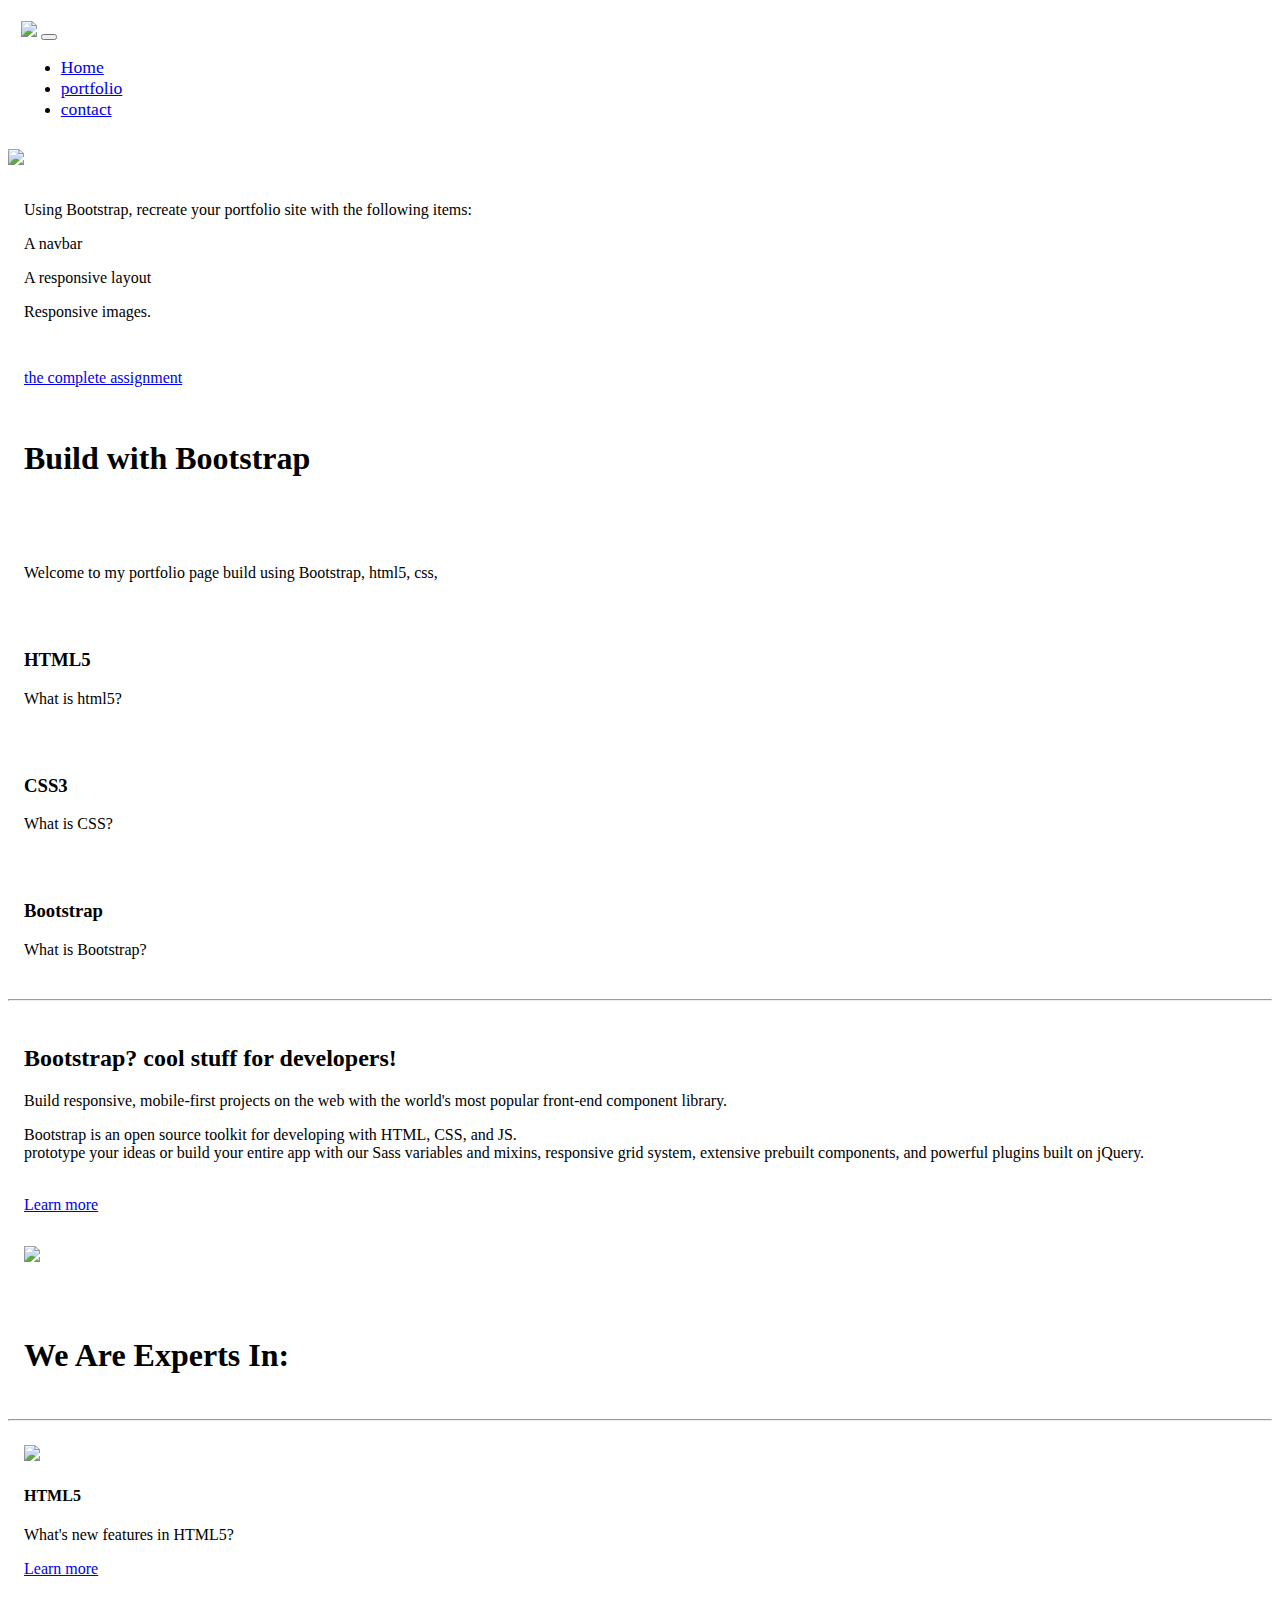
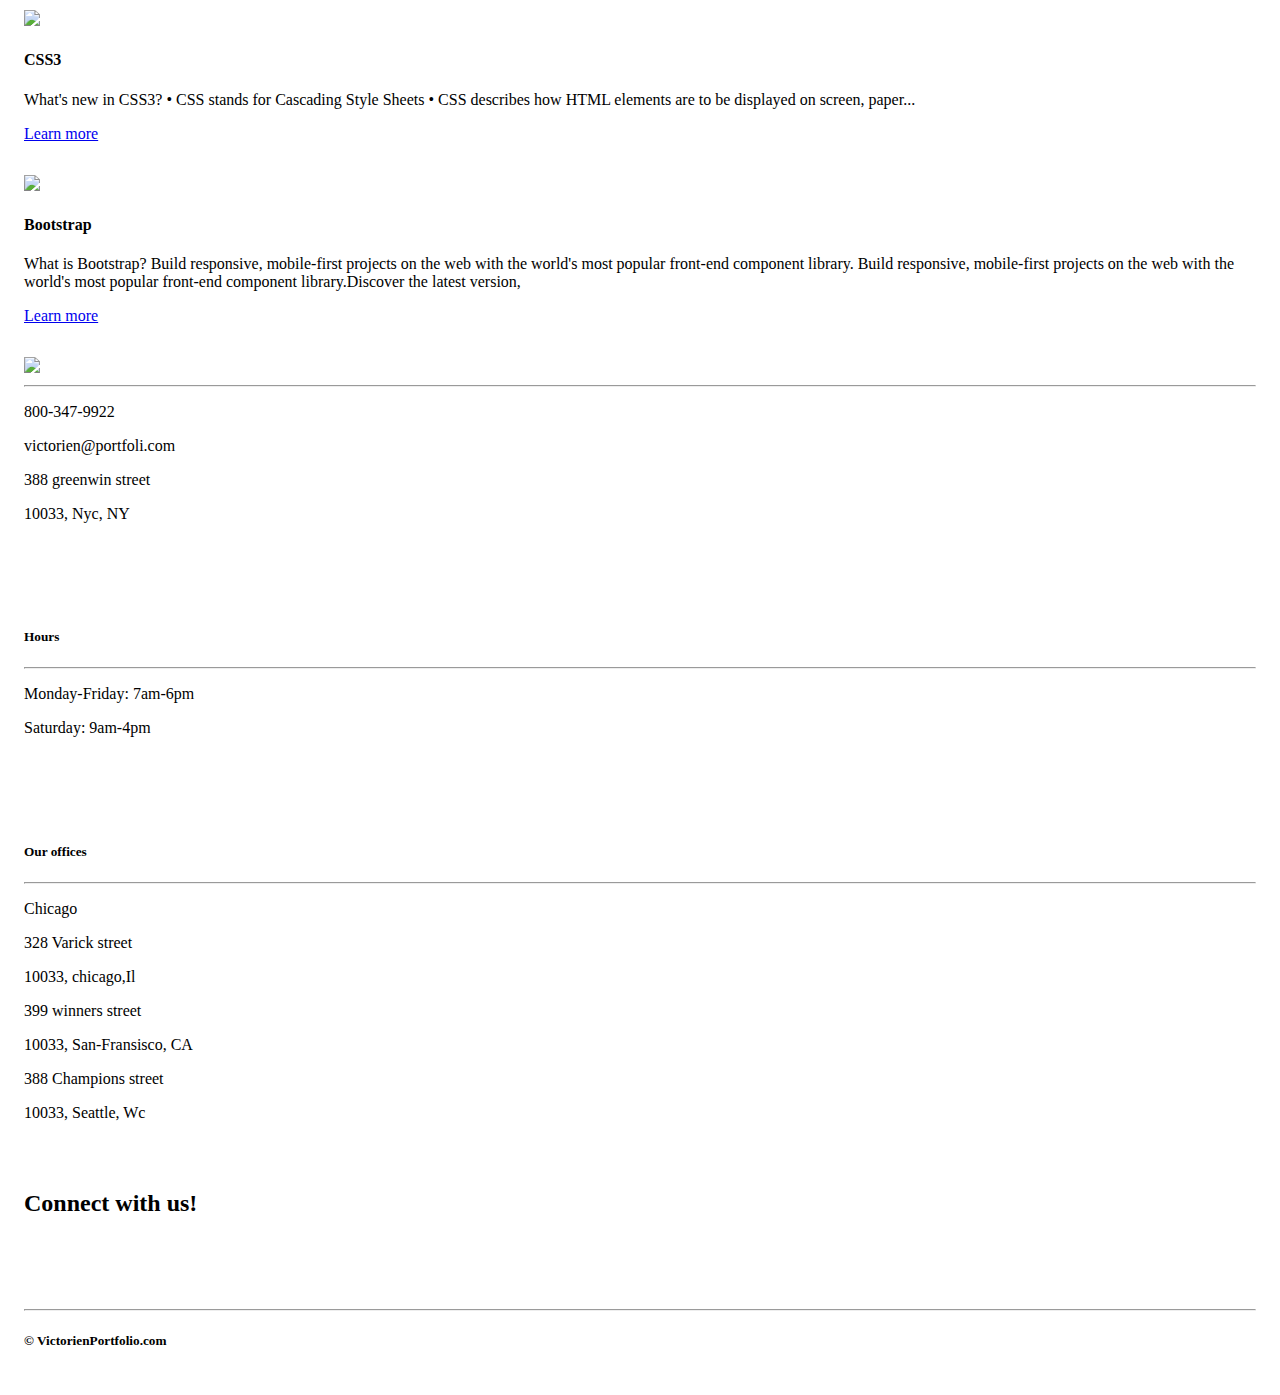
==== commit 8c2a106c: "css file updated" ====
--- a/index.html
+++ b/index.html
@@ -7,7 +7,7 @@
 
     <!-- Bootstrap CSS -->
     <link rel="stylesheet" href="https://stackpath.bootstrapcdn.com/bootstrap/4.1.3/css/bootstrap.min.css" integrity="sha384-MCw98/SFnGE8fJT3GXwEOngsV7Zt27NXFoaoApmYm81iuXoPkFOJwJ8ERdknLPMO" crossorigin="anonymous">
-
+    <link href="style.css" rel="stylesheet">
     <title>!</title>
   </head>
   <body>
--- a/style.css
+++ b/style.css
@@ -0,0 +1,99 @@
+@import url('https://fonts.googleapis.com/css?family=Poppins:400,500,700');
+
+html, body {
+    height: ;
+    width: ;
+    font-family: Cambria, Cochin, Georgia, Times, 'Times New Roman', serif
+
+}
+.navbar {
+    padding: .8rem;
+
+}
+.nav-link {
+    font-size: 1.1em !important;
+}
+
+
+
+
+
+
+
+
+/*---Media Queries --*/
+@media (max-width: 992px) {
+
+  }
+@media (max-width: 768px) {
+  
+}
+@media (max-width: 576px) {
+  
+}
+
+
+/*---Firefox Bug Fix --*/
+.carousel-item {
+  transition: -webkit-transform 0.5s ease;
+  transition: transform 0.5s ease;
+  transition: transform 0.5s ease, -webkit-transform 0.5s ease;
+  -webkit-backface-visibility: visible;
+  backface-visibility: visible;
+}
+/*--- Fixed Background Image --*/
+figure {
+  position: relative;
+  width: 100%;
+  height: 60%;
+  margin: 0!important;
+}
+.fixed-wrap {
+  clip: rect(0, auto, auto, 0);
+  position: absolute;
+  top: 0;
+  left: 0;
+  width: 100%;
+  height: 100%;
+}
+#fixed {
+  background-image: url('img/mac.png');
+  position: fixed;
+  display: block;
+  top: 0;
+  left: 0;
+  width: 100%;
+  height: 100%;
+  background-size: cover;
+  background-position: center center;
+  -webkit-transform: translateZ(0);
+          transform: translateZ(0);
+  will-change: transform;
+}
+/*--- Bootstrap Padding Fix --*/
+[class*="col-"] {
+    padding: 1rem;
+}
+
+
+
+
+
+/*
+Extra small (xs) devices (portrait phones, less than 576px)
+No media query since this is the default in Bootstrap
+
+Small (sm) devices (landscape phones, 576px and up)
+@media (min-width: 576px) { ... }
+
+Medium (md) devices (tablets, 768px and up)
+@media (min-width: 768px) { ... }
+
+Large (lg) devices (desktops, 992px and up)
+@media (min-width: 992px) { ... }
+
+Extra (xl) large devices (large desktops, 1200px and up)
+@media (min-width: 1200px) { ... }
+*/
+
+
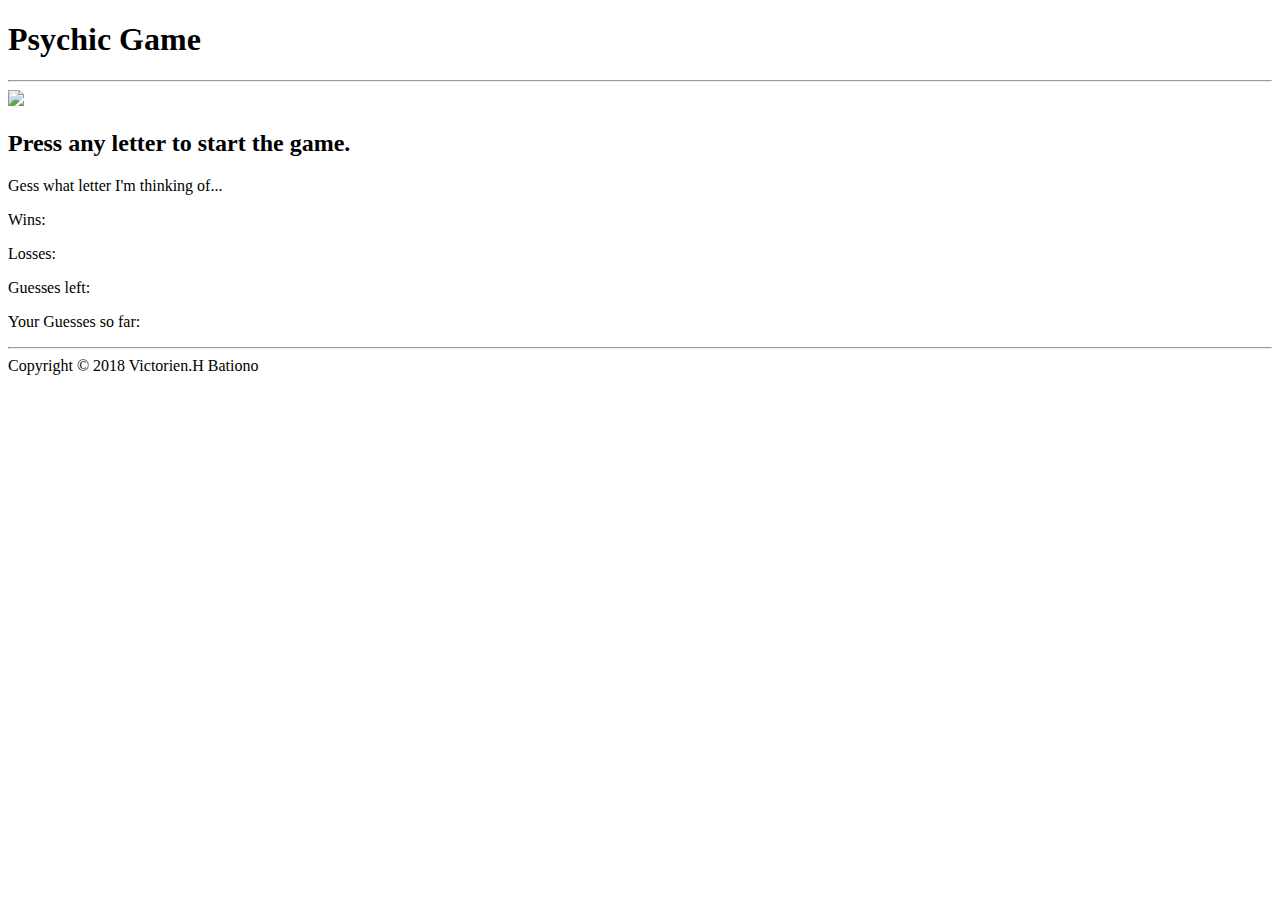
==== commit 3a7b4eb7: "Uploading Psychic Game files" ====
--- a/index.html
+++ b/index.html
@@ -1,234 +1,34 @@
-<!doctype html>
+<!DOCTYPE html>
 <html lang="en">
-  <head>
-    <!-- Required meta tags -->
-    <meta charset="utf-8">
-    <meta name="viewport" content="width=device-width, initial-scale=1, shrink-to-fit=no">
-
-    <!-- Bootstrap CSS -->
-    <link rel="stylesheet" href="https://stackpath.bootstrapcdn.com/bootstrap/4.1.3/css/bootstrap.min.css" integrity="sha384-MCw98/SFnGE8fJT3GXwEOngsV7Zt27NXFoaoApmYm81iuXoPkFOJwJ8ERdknLPMO" crossorigin="anonymous">
-    <link href="style.css" rel="stylesheet">
-    <title>!</title>
-  </head>
-  <body>
+<head>
+    <meta charset="UTF-8">
+    <meta name="viewport" content="width=device-width, initial-scale=1.0">
+    <meta http-equiv="X-UA-Compatible" content="ie=edge">
+    <title>Psychic Game</title>
+    <link rel="stylesheet" type="text/css" href="assets/css/reset.css">
+    <link rel="stylesheet" type="text/css" href="assets/css/style.css">
     
-    <!-- Navigation bar goes here-->
-
-<nav class ="navbar navbar-expand-md navbar-light bg-light stiky-top"
-<div class="container-fluid">
-    <a class="navbar-brand" href="index.html"><img src="images/icon.png"></a>
-    <button class="navbar-toggler" type="button" data-toggle="collapse" data-target="#navbarResponsive">
-        <span class="navbar-toggler-icon"></span>
     
-    </button>
-</div>
-
-<div class="collapse navbar-collapse" id="navbarResponsive">
-    <ul class="navbar-nav ml-auto">
-        <li class="nav-item">
-            <a class="nav-link" href="index.html">Home</a>
-        </li>
-        <li class="nav-item">
-                <a class="nav-link" href="portfolio.html">portfolio</a>
-            </li>
-            <li class="nav-item">
-                    <a class="nav-link" href="contact.html">contact</a>
-                </li>
-
-    </ul>
-</div>
-</div>
-</nav>
-
-<!---Homepage header Image -->
-<div class="container">
- <div class="image">
-                    <img src="https://github.com/Victorien1/victorien1.github.io/blob/master/responsive%20website-3374825_1920.jpg">
-</div>
-
-<!--- Jumbotron -->
-
-<div class="container-fluid">
-    <div class="row jumbotron">
-        <div class="col-xs-12 col-sm-12 col-md-9 col-lg-9 col-xl-10">
-            <p class="lead">Using Bootstrap, recreate your portfolio site with the following items:</p>
-                <p> A navbar</p>
-                <p> A responsive layout </p>
-                <p>Responsive images.  </p>
-        </div>
-        <div class="col-xs-12 col-sm-12 col-md-3 col-lg-3 col-xl-2">
-            <a href="https://columbia.bootcampcontent.com/columbia-bootcamp/COLNYC201809FSF2/blob/master/01_homework/week_02/homework-instructions.md" class="btn btn-primary">the complete assignment</a>
-        </div>
+</head>
+<body>
+    
+    <h1>Psychic Game</h1>
+    <hr>
+    <div class id="image">
+    <img src="assets/images/psychic-72085_1280.jpg">
     </div>
-</div>
-<!--- Welcome Section -->
-
-<div class="container-fluid padding">
-    <div class="row Welcome text-center">
-        <div class="col-12">
-            <h1 class="display-4">Build with Bootstrap</h1>
-        </div>
-        <br>
-        <div class="col-12">
-
-            <p class="lead">Welcome to my portfolio page build using Bootstrap, html5, css, </p>
-        </div>
-    </div>
-    </div>
-
-<!--- Three Column Section -->
-
-<div class="container-fluid padding">
-<div class="row text-center padding">
-        <div class="col-xs-12 col-sm-6 col-md-4">
-            <i class="fas fa-code"></i>
-            <h3>HTML5</h3>
-            <p>What is html5?</p>
-    </div>
-    <div class="col-sm-12 col-md-4">
-            <i class="fab fa-css3  aria-hidden="true></i>
-            <h3>CSS3</h3>
-            <p>What is CSS?</p>
-    </div>
-    <div class="col-xs-12 col-sm-6 col-md-4">
-            <i class="fas fa-bold"></i>
-            <h3>Bootstrap</h3>
-            <p>What is Bootstrap?</p>
-    </div>
-</div>
-<hr class="my-4">
-</div>
-<!--- Two Column Section -->
-<div class="container">
-<div class="container-fluid padding">
-    <div class="row padding">
-        <div class="col-md-12 col-lg-6">
-            <h2>Bootstrap? cool stuff for developers!</h2>
-            <p>Build responsive, mobile-first projects on the web with the world's most popular front-end component library.</p>
-            <p>Bootstrap is an open source toolkit for developing with HTML, CSS, and JS. <br> prototype your ideas or build your entire app with our Sass variables and mixins, responsive grid system, extensive prebuilt components, and powerful plugins built on jQuery.</p> <br>
-            <a href="#" class="btn btn-primary">Learn more</a>
-        </div>
-        <div class="col-lg-6">
-            <img src="images/desk.png">
-        </div>
-    </div>
-    <br class="my-4">
-</div>
-
-
-<!--- Sample Design -->
-<div class="container"
-<div class="container-fluid padding">
-    <div class="row welcome tex-center">
-        <div class="col-12">
-            <h1 class="display-4">We Are Experts In:</h1>
-        </div>
-        <hr>
-</div>
-</div>
-
-<!--- Cards -->
-<div class="container-fluid padding">
-    <div class="row padding">
-        <div class="col-md-4">
-            <div class="card">
-                <img class="card-img-top" src="https://github.com/Victorien1/victorien1.github.io/blob/master/html5-course-267x300.png">
-                <div class="card-body">
-                    <h4 class="card-title">HTML5</h4>
-                    <p class="card-tex">What's new features in HTML5? </p>
-                    <a href="#" class="btn btn-outline-secondary">Learn more</a>
-                </div>
-
+    <h2>Press any letter to start the game.</h2>
+    <p>Gess what letter I'm thinking of...</p>
+    <p>Wins: <span id="win"></span></p>
+    <p>Losses: <span id="lose"></span></p>
+    <p>Guesses left: <span id="left"></span></p>
+    <p>Your Guesses so far: <span id="SoFar"></span> </p>
+    <hr>
+    <footer>
+            <div class="container">
+              Copyright &copy; 2018 Victorien.H Bationo 
             </div>
-        </div>
-        <div class="col-md-4">
-                <div class="card">
-                    <img class="card-img-top" src="https://github.com/Victorien1/victorien1.github.io/blob/master/logo%20css3-2582747__340.png>
-                    <div class="card-body">
-                        <h4 class="card-title">CSS3</h4>
-                        <p class="card-tex">What's new in CSS3? •	CSS stands for Cascading Style Sheets
-                                •	CSS describes how HTML elements are to be displayed on screen, paper...
-
-                                </p>
-                        <a href="#" class="btn btn-outline-secondary">Learn more</a>
-                    </div>
-    </div>
-</div>
-<div class="col-md-4">
-        <div class="card">
-            <img class="card-img-top" src="https://github.com/Victorien1/victorien1.github.io/blob/master/bootstrap-stack.png">
-            <div class="card-body">
-                <h4 class="card-title">Bootstrap</h4>
-                <p class="card-tex">What is Bootstrap? Build responsive, mobile-first projects on the web with the world's most popular front-end component library.
-                    Build responsive, mobile-first projects on the web with the world's most popular front-end component library.Discover the latest version,</p>
-                <a href="#" class="btn btn-outline-secondary">Learn more</a>
-            
-    
-            </div>
-         </div>
-</div>   
-
-<!--- Footer -->
-<footer>
-    <div class="container-fluid padding">
-     <div class="row text-center">
-            <div class="col-md-4">
-                <img src="images/icon.png">
-                <hr class="light">
-                <p>800-347-9922</p>
-                <p>victorien@portfoli.com</p>
-                <p>388 greenwin street</p>
-                <p>10033, Nyc, NY</p>
-            </div>
-            <div class="col-md-4">
-                <br>
-                <br>
-                <h5>Hours</h5>
-                <hr class="light">
-                <p>Monday-Friday: 7am-6pm</p>
-                <p>Saturday: 9am-4pm</p>
-            </div>
-            <div class="col-md-4">
-                    <br>
-                    <br>
-                    <h5>Our offices</h5>
-                    <hr class="light">
-                    <p>Chicago</p>
-                    <p>328 Varick street</p>
-                <p>10033, chicago,Il</p>
-                <p>399 winners street</p>
-                <p>10033, San-Fransisco, CA</p>
-                <p>388 Champions street</p>
-                <p>10033, Seattle, Wc</p>
-            </div>
-            <div class="container-fluid padding">
-                    <div class="row text-center">
-                        <div class="col-md-4">
-                            <h2>Connect with us!</h2>
-                        </div>
-                        <div class="col-12 social padding">
-                            <a href="#"><i class="fab fa-facebook"></i></a>
-                            <a href="#"><i class="fab fa-twitter"></i></a>
-                            <a href="#"><i class="fab fa-google-plus-g"></i></a>
-                            <a href="#"><i class="fab fa-instagram"></i></a>
-                            <a href="#"><i class="fab fa-youtube"></i></a>
-                        </div>
-                    </div>
-                </div>
-            <div class="col-12">
-                <hr class="light">
-                <h5>&copy; VictorienPortfolio.com</h5>
-            </div>
-
-</div>
- </div>
-
-</footer>
-
-    <!-- Optional JavaScript -->
-    <!-- jQuery first, then Popper.js, then Bootstrap JS -->
-    <script src="https://code.jquery.com/jquery-3.3.1.slim.min.js" integrity="sha384-q8i/X+965DzO0rT7abK41JStQIAqVgRVzpbzo5smXKp4YfRvH+8abtTE1Pi6jizo" crossorigin="anonymous"></script>
-    <script src="https://cdnjs.cloudflare.com/ajax/libs/popper.js/1.14.3/umd/popper.min.js" integrity="sha384-ZMP7rVo3mIykV+2+9J3UJ46jBk0WLaUAdn689aCwoqbBJiSnjAK/l8WvCWPIPm49" crossorigin="anonymous"></script>
-    <script src="https://stackpath.bootstrapcdn.com/bootstrap/4.1.3/js/bootstrap.min.js" integrity="sha384-ChfqqxuZUCnJSK3+MXmPNIyE6ZbWh2IMqE241rYiqJxyMiZ6OW/JmZQ5stwEULTy" crossorigin="anonymous"></script>
-  </body>
-</html>
+          </footer>
+</body>
+    <script type="text/javascript" src="assets/javascript/game.js"></script>
+</html>